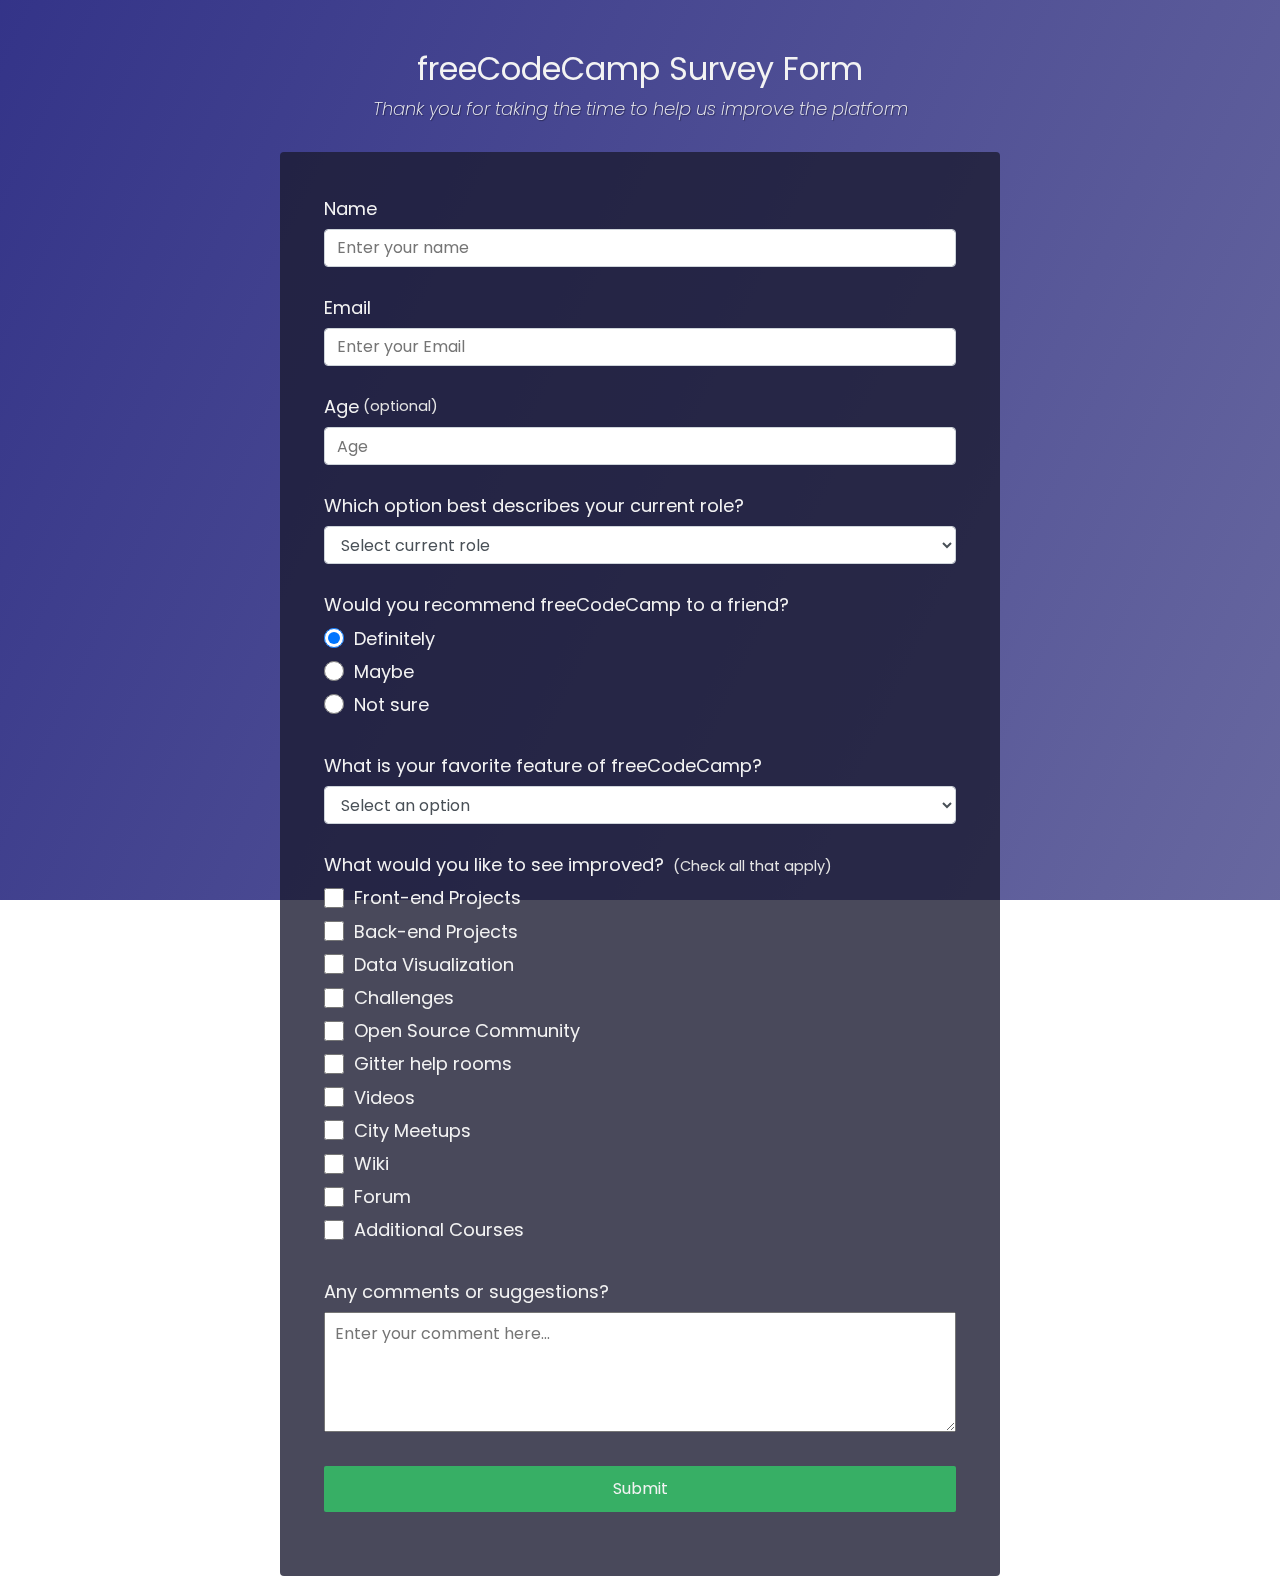
==== Build Survey Form/index.html @ 1dc4e5f3 "Tribute-Page" ====
<!DOCTYPE html>
<html lang="en">
<head>
    <meta charset="UTF-8">
    <meta name="viewport" content="width=device-width, initial-scale=1.0">
    <link rel="stylesheet" href="style.css">
    <title>Document</title>
</head>
<body>
    <div class="container">
        <header class="header">
          <h1 id="title" class="text-center">freeCodeCamp Survey Form</h1>
          <p id="description" class="description text-center">
            Thank you for taking the time to help us improve the platform
          </p>
        </header>
        <form id="survey-form">
          <div class="form-group">
            <label id="name-label" for="name">Name</label>
            <input
              type="text"
              name="name"
              id="name"
              class="form-control"
              placeholder="Enter your name"
              required
            />
          </div>
          <div class="form-group">
            <label id="email-label" for="email">Email</label>
            <input
              type="email"
              name="email"
              id="email"
              class="form-control"
              placeholder="Enter your Email"
              required
            />
          </div>
          <div class="form-group">
            <label id="number-label" for="number"
              >Age<span class="clue">(optional)</span></label
            >
            <input
              type="number"
              name="age"
              id="number"
              min="10"
              max="99"
              class="form-control"
              placeholder="Age"
            />
          </div>
          <div class="form-group">
            <p>Which option best describes your current role?</p>
            <select id="dropdown" name="role" class="form-control" required>
              <option disabled selected value>Select current role</option>
              <option value="student">Student</option>
              <option value="job">Full Time Job</option>
              <option value="learner">Full Time Learner</option>
              <option value="preferNo">Prefer not to say</option>
              <option value="other">Other</option>
            </select>
          </div>
      
          <div class="form-group">
            <p>Would you recommend freeCodeCamp to a friend?</p>
            <label>
              <input
                name="user-recommend"
                value="definitely"
                type="radio"
                class="input-radio"
                checked
              />Definitely</label
            >
            <label>
              <input
                name="user-recommend"
                value="maybe"
                type="radio"
                class="input-radio"
              />Maybe</label
            >
      
            <label
              ><input
                name="user-recommend"
                value="not-sure"
                type="radio"
                class="input-radio"
              />Not sure</label
            >
          </div>
      
          <div class="form-group">
            <p>
              What is your favorite feature of freeCodeCamp?
            </p>
            <select id="most-like" name="mostLike" class="form-control" required>
              <option disabled selected value>Select an option</option>
              <option value="challenges">Challenges</option>
              <option value="projects">Projects</option>
              <option value="community">Community</option>
              <option value="openSource">Open Source</option>
            </select>
          </div>
      
          <div class="form-group">
            <p>
              What would you like to see improved?
              <span class="clue">(Check all that apply)</span>
            </p>
      
            <label
              ><input
                name="prefer"
                value="front-end-projects"
                type="checkbox"
                class="input-checkbox"
              />Front-end Projects</label
            >
            <label>
              <input
                name="prefer"
                value="back-end-projects"
                type="checkbox"
                class="input-checkbox"
              />Back-end Projects</label
            >
            <label
              ><input
                name="prefer"
                value="data-visualization"
                type="checkbox"
                class="input-checkbox"
              />Data Visualization</label
            >
            <label
              ><input
                name="prefer"
                value="challenges"
                type="checkbox"
                class="input-checkbox"
              />Challenges</label
            >
            <label
              ><input
                name="prefer"
                value="open-source-community"
                type="checkbox"
                class="input-checkbox"
              />Open Source Community</label
            >
            <label
              ><input
                name="prefer"
                value="gitter-help-rooms"
                type="checkbox"
                class="input-checkbox"
              />Gitter help rooms</label
            >
            <label
              ><input
                name="prefer"
                value="videos"
                type="checkbox"
                class="input-checkbox"
              />Videos</label
            >
            <label
              ><input
                name="prefer"
                value="city-meetups"
                type="checkbox"
                class="input-checkbox"
              />City Meetups</label
            >
            <label
              ><input
                name="prefer"
                value="wiki"
                type="checkbox"
                class="input-checkbox"
              />Wiki</label
            >
            <label
              ><input
                name="prefer"
                value="forum"
                type="checkbox"
                class="input-checkbox"
              />Forum</label
            >
            <label
              ><input
                name="prefer"
                value="additional-courses"
                type="checkbox"
                class="input-checkbox"
              />Additional Courses</label
            >
          </div>
      
          <div class="form-group">
            <p>Any comments or suggestions?</p>
            <textarea
              id="comments"
              class="input-textarea"
              name="comment"
              placeholder="Enter your comment here..."
            ></textarea>
          </div>
      
          <div class="form-group">
            <button type="submit" id="submit" class="submit-button">
              Submit
            </button>
          </div>
        </form>
      </div>
      
</body>
</html>
---- Build Survey Form/style.css ----
@import url('https://fonts.googleapis.com/css?family=Poppins:200i,400&display=swap');

:root {
  --color-white: #f3f3f3;
  --color-darkblue: #1b1b32;
  --color-darkblue-alpha: rgba(27, 27, 50, 0.8);
  --color-green: #37af65;
}

*,
*::before,
*::after {
  box-sizing: border-box;
}

body {
  font-family: 'Poppins', sans-serif;
  font-size: 1rem;
  font-weight: 400;
  line-height: 1.4;
  color: var(--color-white);
  margin: 0;
}

/* mobile friendly alternative to using background-attachment: fixed */
body::before {
  content: '';
  position: fixed;
  top: 0;
  left: 0;
  height: 100%;
  width: 100%;
  z-index: -1;
  background: var(--color-darkblue);
  background-image: linear-gradient(
      115deg,
      rgba(58, 58, 158, 0.8),
      rgba(136, 136, 206, 0.7)
    ),
    url(https://cdn.freecodecamp.org/testable-projects-fcc/images/survey-form-background.jpeg);
  background-size: cover;
  background-repeat: no-repeat;
  background-position: center;
}

h1 {
  font-weight: 400;
  line-height: 1.2;
}

p {
  font-size: 1.125rem;
}

h1,
p {
  margin-top: 0;
  margin-bottom: 0.5rem;
}

label {
  display: flex;
  align-items: center;
  font-size: 1.125rem;
  margin-bottom: 0.5rem;
}

input,
button,
select,
textarea {
  margin: 0;
  font-family: inherit;
  font-size: inherit;
  line-height: inherit;
}

button {
  border: none;
}

.container {
  width: 100%;
  margin: 3.125rem auto 0 auto;
}

@media (min-width: 576px) {
  .container {
    max-width: 540px;
  }
}

@media (min-width: 768px) {
  .container {
    max-width: 720px;
  }
}

.header {
  padding: 0 0.625rem;
  margin-bottom: 1.875rem;
}

.description {
  font-style: italic;
  font-weight: 200;
  text-shadow: 1px 1px 1px rgba(0, 0, 0, 0.4);
}

.clue {
  margin-left: 0.25rem;
  font-size: 0.9rem;
  color: #e4e4e4;
}

.text-center {
  text-align: center;
}

/* form */

form {
  background: var(--color-darkblue-alpha);
  padding: 2.5rem 0.625rem;
  border-radius: 0.25rem;
}

@media (min-width: 480px) {
  form {
    padding: 2.5rem;
  }
}

.form-group {
  margin: 0 auto 1.25rem auto;
  padding: 0.25rem;
}

.form-control {
  display: block;
  width: 100%;
  height: 2.375rem;
  padding: 0.375rem 0.75rem;
  color: #495057;
  background-color: #fff;
  background-clip: padding-box;
  border: 1px solid #ced4da;
  border-radius: 0.25rem;
  transition: border-color 0.15s ease-in-out, box-shadow 0.15s ease-in-out;
}

.form-control:focus {
  border-color: #80bdff;
  outline: 0;
  box-shadow: 0 0 0 0.2rem rgba(0, 123, 255, 0.25);
}

.input-radio,
.input-checkbox {
  display: inline-block;
  margin-right: 0.625rem;
  min-height: 1.25rem;
  min-width: 1.25rem;
}

.input-textarea {
  min-height: 120px;
  width: 100%;
  padding: 0.625rem;
  resize: vertical;
}

.submit-button {
  display: block;
  width: 100%;
  padding: 0.75rem;
  background: var(--color-green);
  color: inherit;
  border-radius: 2px;
  cursor: pointer;
}
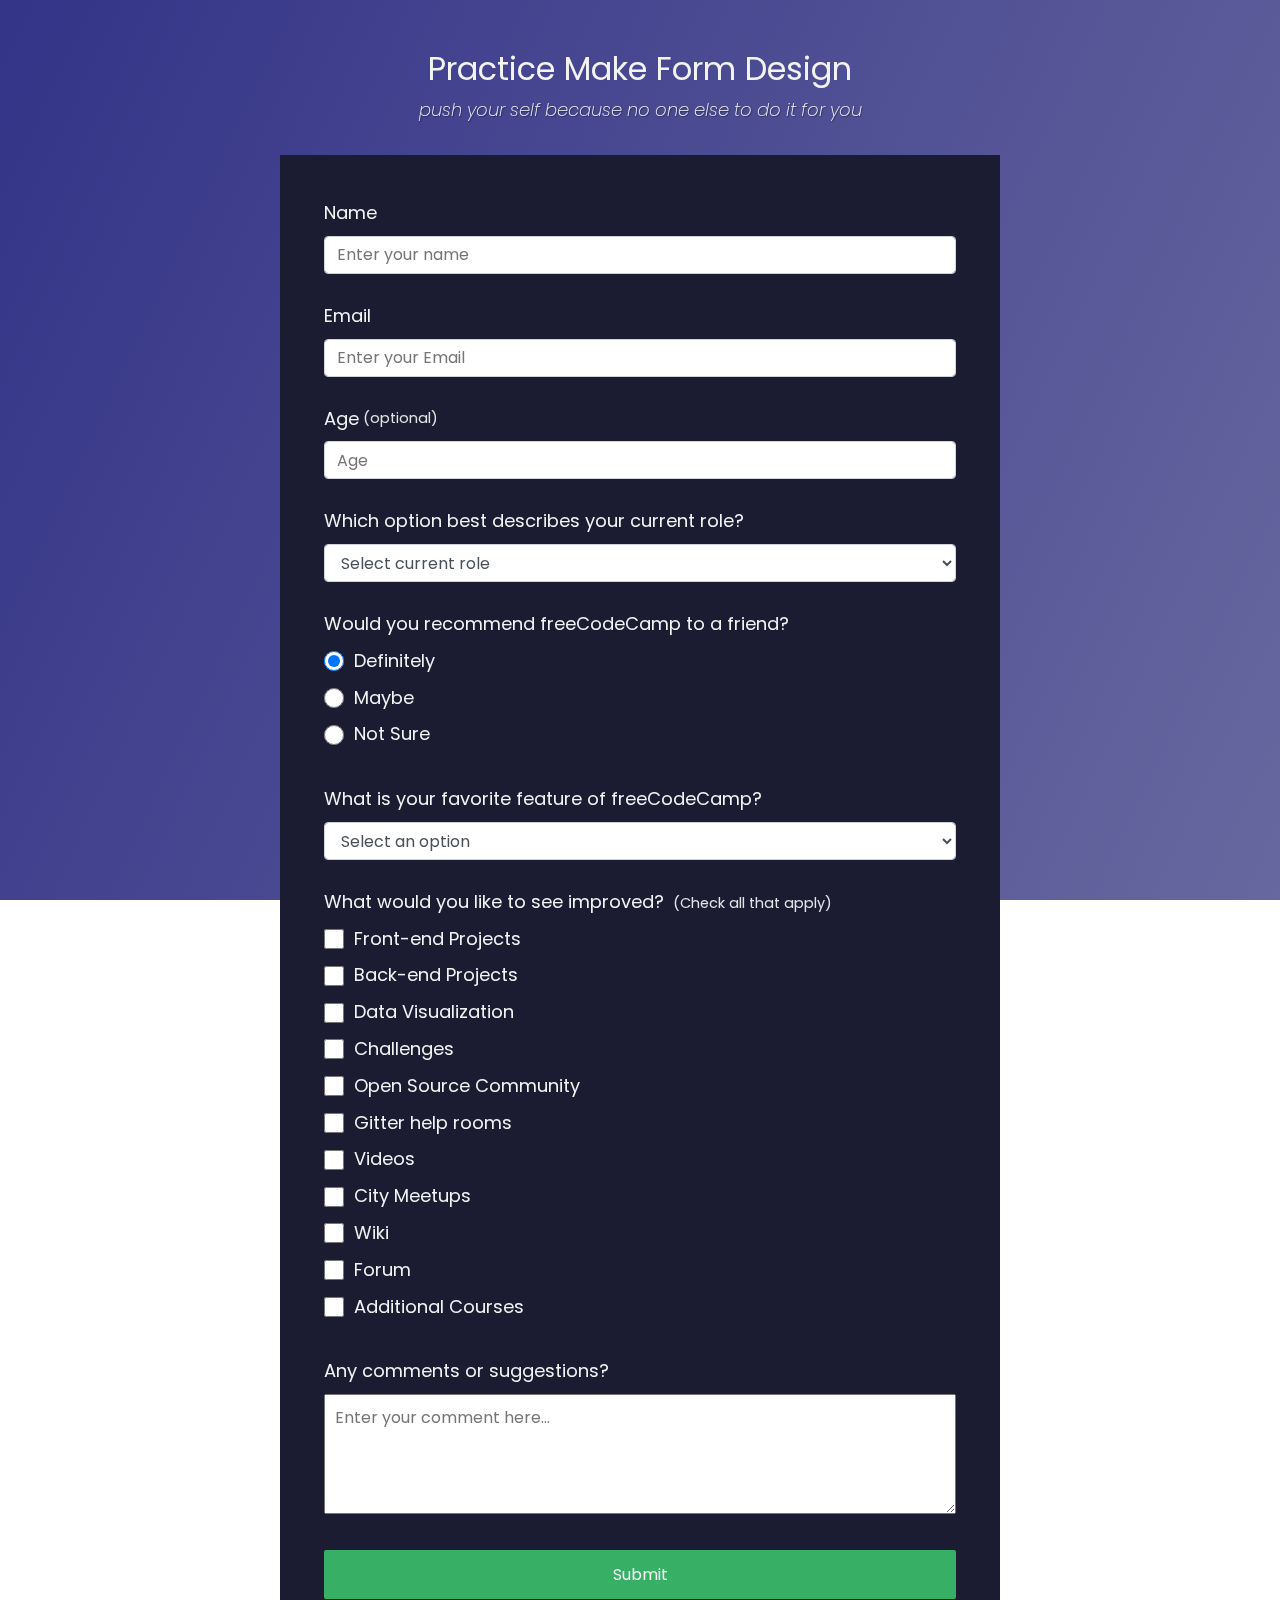
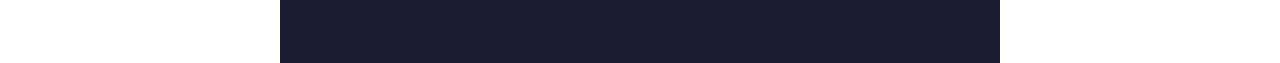
==== commit fd34ba88: "Form Practice" ====
--- a/Build Survey Form/index.html
+++ b/Build Survey Form/index.html
@@ -1,111 +1,72 @@
 <!DOCTYPE html>
 <html lang="en">
+
 <head>
     <meta charset="UTF-8">
     <meta name="viewport" content="width=device-width, initial-scale=1.0">
     <link rel="stylesheet" href="style.css">
-    <title>Document</title>
+    <title>Practice 2</title>
 </head>
+
 <body>
     <div class="container">
         <header class="header">
-          <h1 id="title" class="text-center">freeCodeCamp Survey Form</h1>
-          <p id="description" class="description text-center">
-            Thank you for taking the time to help us improve the platform
-          </p>
+            <h1 id="title" class="text-center">Practice Make Form Design</h1>
+            <p id="description" class="description text-center"> push your self because no one else to do it for you</p>
         </header>
         <form id="survey-form">
+            <div class="form-group">
+                <label for="" id="name-label">Name</label>
+                <input type="text" class="form-control" id="name" placeholder="Enter your name" required />
+            </div>
+
+            <div class="form-group">
+                <label for="email" id="email-label">Email</label>
+                <input type="email" class="form-control" id="email" placeholder="Enter your Email"required/>
+            </div>
+
+            <div class="form-group">
+                <label for="age" id="age-label">Age <span class="clue">(optional)</span></label>
+                <input type="number" class="form-control" id="age" min="10" max="99" placeholder="Age" required>
+            </div>
+
+            <div class="form-group">
+                <p>Which option best describes your current role?</p>
+                <select name="role" id="dropdown" class="form-control" required>
+                    <option disabled selected value>Select current role</option>
+                    <option value="Student">Student</option>
+                    <option value="Full Time Job">Full Time Job</option>
+                    <option value="Full Time Learner">Full Time Learner</option>
+                    <option value="Prefer not to say">Prefer not to say</option>
+                    <option value="Other">Other</option>
+                </select>
+            </div>
+
           <div class="form-group">
-            <label id="name-label" for="name">Name</label>
-            <input
-              type="text"
-              name="name"
-              id="name"
-              class="form-control"
-              placeholder="Enter your name"
-              required
-            />
+              <p>Would you recommend freeCodeCamp to a friend?</p>
+              <label>
+                  <input name="user-recomended" type="radio" class="input-radio" value="definitely" checked>Definitely
+              </label>
+
+              <label>
+                  <input name="user-recomended" type="radio" class="input-radio" value="maybe">Maybe
+              </label>
+
+              <label>
+                  <input name="user-recomended" type="radio" class="input-radio" value="not sure">Not Sure  
+              </label>
           </div>
           <div class="form-group">
-            <label id="email-label" for="email">Email</label>
-            <input
-              type="email"
-              name="email"
-              id="email"
-              class="form-control"
-              placeholder="Enter your Email"
-              required
-            />
+              <p>What is your favorite feature of freeCodeCamp?</p>
+              <select name="mostlike" id="most-like" class="form-control" required>
+                  <option disabled selected value>Select an option</option>
+                  <option value="challenges">Challenges</option>
+                  <option value="projects">Projects</option>
+                  <option value="community">Community</option>
+                  <option value="openSource">Open Source</option>
+              </select>
           </div>
-          <div class="form-group">
-            <label id="number-label" for="number"
-              >Age<span class="clue">(optional)</span></label
-            >
-            <input
-              type="number"
-              name="age"
-              id="number"
-              min="10"
-              max="99"
-              class="form-control"
-              placeholder="Age"
-            />
-          </div>
-          <div class="form-group">
-            <p>Which option best describes your current role?</p>
-            <select id="dropdown" name="role" class="form-control" required>
-              <option disabled selected value>Select current role</option>
-              <option value="student">Student</option>
-              <option value="job">Full Time Job</option>
-              <option value="learner">Full Time Learner</option>
-              <option value="preferNo">Prefer not to say</option>
-              <option value="other">Other</option>
-            </select>
-          </div>
-      
-          <div class="form-group">
-            <p>Would you recommend freeCodeCamp to a friend?</p>
-            <label>
-              <input
-                name="user-recommend"
-                value="definitely"
-                type="radio"
-                class="input-radio"
-                checked
-              />Definitely</label
-            >
-            <label>
-              <input
-                name="user-recommend"
-                value="maybe"
-                type="radio"
-                class="input-radio"
-              />Maybe</label
-            >
-      
-            <label
-              ><input
-                name="user-recommend"
-                value="not-sure"
-                type="radio"
-                class="input-radio"
-              />Not sure</label
-            >
-          </div>
-      
-          <div class="form-group">
-            <p>
-              What is your favorite feature of freeCodeCamp?
-            </p>
-            <select id="most-like" name="mostLike" class="form-control" required>
-              <option disabled selected value>Select an option</option>
-              <option value="challenges">Challenges</option>
-              <option value="projects">Projects</option>
-              <option value="community">Community</option>
-              <option value="openSource">Open Source</option>
-            </select>
-          </div>
-      
+
           <div class="form-group">
             <p>
               What would you like to see improved?
@@ -218,7 +179,7 @@
             </button>
           </div>
         </form>
-      </div>
-      
+    </div>
 </body>
+
 </html>--- a/Build Survey Form/style.css
+++ b/Build Survey Form/style.css
@@ -1,161 +1,150 @@
 @import url('https://fonts.googleapis.com/css?family=Poppins:200i,400&display=swap');
 
-:root {
-  --color-white: #f3f3f3;
-  --color-darkblue: #1b1b32;
-  --color-darkblue-alpha: rgba(27, 27, 50, 0.8);
-  --color-green: #37af65;
+:root{
+    --color-white: #f3f3f3;
+    --color-darkblue: #1b1b32;
+    --color-darkblue-alpha: rgba(27, 27, 50, 0.8);
+    --color-green: #37af65;
+
 }
-
 *,
 *::before,
 *::after {
-  box-sizing: border-box;
+    box-sizing: border-box;
 }
 
-body {
-  font-family: 'Poppins', sans-serif;
-  font-size: 1rem;
-  font-weight: 400;
-  line-height: 1.4;
-  color: var(--color-white);
-  margin: 0;
+body{
+
+   font-family:'poppins',sans-serif;
+   font-size: 1rem;
+   font-weight: 400;
+   line-height: 1.6;
+   color: var(--color-white);
+   margin: 0;
 }
 
-/* mobile friendly alternative to using background-attachment: fixed */
-body::before {
-  content: '';
-  position: fixed;
-  top: 0;
-  left: 0;
-  height: 100%;
-  width: 100%;
-  z-index: -1;
-  background: var(--color-darkblue);
-  background-image: linear-gradient(
-      115deg,
-      rgba(58, 58, 158, 0.8),
-      rgba(136, 136, 206, 0.7)
-    ),
-    url(https://cdn.freecodecamp.org/testable-projects-fcc/images/survey-form-background.jpeg);
-  background-size: cover;
-  background-repeat: no-repeat;
-  background-position: center;
+body::before{
+    content: '';
+    position: fixed;  
+    top: 0;
+    left: 0;
+    height: 100%;
+    width: 100%;
+    z-index: -1;
+    background: var(--color-darkblue);
+    background-image: linear-gradient(
+        115deg,
+        rgba(58, 58, 158, 0.8),
+        rgba(136, 136, 206, 0.7)
+      ),
+      url(https://cdn.freecodecamp.org/testable-projects-fcc/images/survey-form-background.jpeg);
+    background-size: cover ;
+    background-repeat: no-repeat;
+    background-position: center;
+
+}
+h1{
+    font-weight: 400;
+    line-height: 1.2;
+}
+p{
+    font-size: 1.125rem;
 }
 
-h1 {
-  font-weight: 400;
-  line-height: 1.2;
+h1,p{
+    margin-top: 0;
+    margin-bottom: 0.5rem;
+}
+label{
+    display: flex;
+    align-items: center;
+    font-size: 1.125rem;
+    margin-bottom: 0.5rem;
 }
 
-p {
-  font-size: 1.125rem;
+input,button,select,textarea{
+    margin: 0;
+    font-family: inherit;
+    font-size: inherit;
+    line-height: inherit;
+
 }
 
-h1,
-p {
-  margin-top: 0;
-  margin-bottom: 0.5rem;
+button{
+    border: none;
 }
 
-label {
-  display: flex;
-  align-items: center;
-  font-size: 1.125rem;
-  margin-bottom: 0.5rem;
-}
-
-input,
-button,
-select,
-textarea {
-  margin: 0;
-  font-family: inherit;
-  font-size: inherit;
-  line-height: inherit;
-}
-
-button {
-  border: none;
-}
-
-.container {
-  width: 100%;
-  margin: 3.125rem auto 0 auto;
+.container{
+    width: 100%;
+    margin: 3.125rem auto 0 auto;
 }
 
 @media (min-width: 576px) {
-  .container {
-    max-width: 540px;
+    .container {
+      max-width: 540px;
+    }
   }
-}
+  
+  @media (min-width: 768px) {
+    .container {
+      max-width: 720px;
+    }
+  }
 
-@media (min-width: 768px) {
-  .container {
-    max-width: 720px;
+  .header{
+      padding: 0 0.625rem;
+      margin-bottom: 1.875rem;
   }
-}
 
-.header {
-  padding: 0 0.625rem;
-  margin-bottom: 1.875rem;
-}
+  .description {
+    font-style: italic;
+    font-weight: 200;
+    text-shadow: 1px 1px 1px rgba(0, 0, 0, 0.4);
+  }
 
-.description {
-  font-style: italic;
-  font-weight: 200;
-  text-shadow: 1px 1px 1px rgba(0, 0, 0, 0.4);
-}
+  .clue {
+      margin-left: 0.25rem;
+      font-size: 0.9rem;
+      color: #e4e4e4;;
+  }
+  .text-center{
+      text-align: center;
+  }
 
-.clue {
-  margin-left: 0.25rem;
-  font-size: 0.9rem;
-  color: #e4e4e4;
-}
+  form{
+      background :var(--color-darkblue)
+  }
 
-.text-center {
-  text-align: center;
-}
-
-/* form */
-
-form {
-  background: var(--color-darkblue-alpha);
-  padding: 2.5rem 0.625rem;
-  border-radius: 0.25rem;
-}
-
-@media (min-width: 480px) {
+  @media (min-width: 480px) {
   form {
     padding: 2.5rem;
   }
 }
 
-.form-group {
-  margin: 0 auto 1.25rem auto;
-  padding: 0.25rem;
+.form-group{
+    margin: 0 auto 1.25rem auto;
+    padding: 0.25rem;
 }
 
-.form-control {
-  display: block;
-  width: 100%;
-  height: 2.375rem;
-  padding: 0.375rem 0.75rem;
-  color: #495057;
-  background-color: #fff;
-  background-clip: padding-box;
-  border: 1px solid #ced4da;
-  border-radius: 0.25rem;
-  transition: border-color 0.15s ease-in-out, box-shadow 0.15s ease-in-out;
+.form-control{
+    display: block;
+    width: 100%;
+    height: 2.37rem;
+    padding: 0.375rem 0.75rem;
+    color: #495057;
+    background-color: #fff;
+    background-clip: padding-box;
+    border: 1px solid #ced4da;
+    border-radius: 0.25rem;
+    transition: border-color 0.15s ease-in-out, box-shadow 0.15s ease-in-out;
 }
 
 .form-control:focus {
-  border-color: #80bdff;
-  outline: 0;
-  box-shadow: 0 0 0 0.2rem rgba(0, 123, 255, 0.25);
-}
-
-.input-radio,
+    border-color: #80bdff;
+    outline: 0;
+    box-shadow: 0 0 0 0.2rem rgba(0, 123, 255, 0.25);
+  }
+  .input-radio,
 .input-checkbox {
   display: inline-block;
   margin-right: 0.625rem;
@@ -164,18 +153,19 @@
 }
 
 .input-textarea {
-  min-height: 120px;
-  width: 100%;
-  padding: 0.625rem;
-  resize: vertical;
+    min-height: 120px;
+    width: 100%;
+    padding: 0.625rem;
+    resize: vertical;
+  }
+.submit-button{
+    display: block;
+    width: 100%;
+    padding: 0.75rem;
+    background-color: var(--color-green);
+    color:inherit;
+    border-radius: 2px;
+    cursor: pointer;
+    
 }
 
-.submit-button {
-  display: block;
-  width: 100%;
-  padding: 0.75rem;
-  background: var(--color-green);
-  color: inherit;
-  border-radius: 2px;
-  cursor: pointer;
-}
